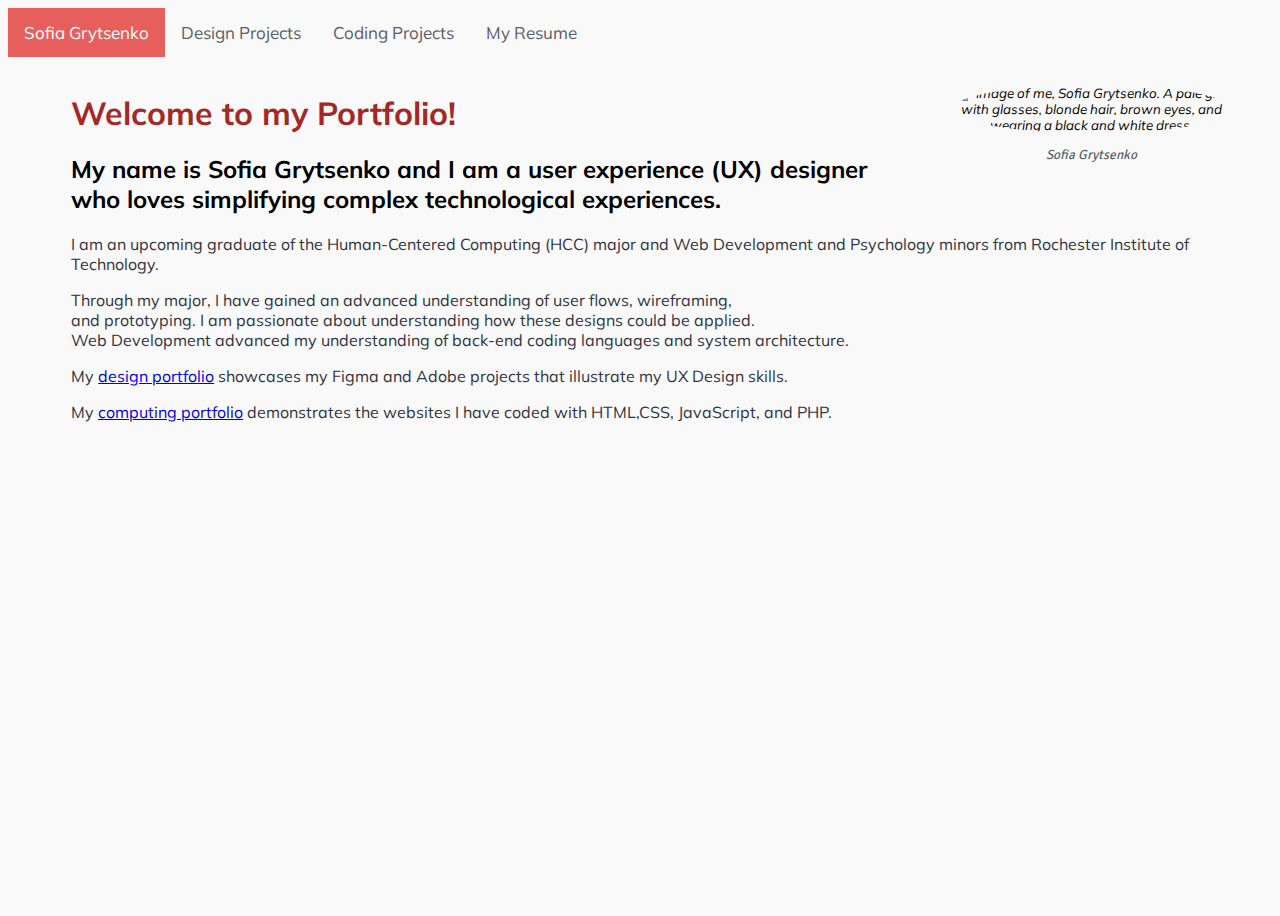
==== index.html @ a5cc324f "Add files via upload" ====
<!DOCTYPE html>
<html lang="en">
<head>
		<meta charset="UTF-8">
  	<meta http-equiv="X-UA-Compatible" content="IE=edge">
  	<meta name="viewport" content="width=device-width, initial-scale=1.0">
		<title> Sofia Grytsenko's Portfolio </title>
		<link rel="stylesheet" href="style.css">
		<link rel="preconnect" href="https://fonts.googleapis.com">
   	<link rel="preconnect" href="https://fonts.gstatic.com" crossorigin>
	  <link href="https://fonts.googleapis.com/css2?family=Fjalla+One&family=Signika+Negative&display=swap" rel="stylesheet">
		<link href="https://fonts.googleapis.com/css2?family=Mulish&display=swap" rel="stylesheet">
</head>
<body>
	<div class="topnav">
		 <a class="active" href="index.html">Sofia Grytsenko</a>
		 <a href="design.html">Design Projects</a>
		 <a href="computing.html">Coding Projects</a>
		 <a href="assets/SofiaGrytsenkoResume2022.docx.pdf">My Resume</a>
	</div>
	<div id="main">
		<div class="figure">
      <figure>
        <img title="Sofia Grytsenko" id="circlePic" class="image"
        alt="Image of me, Sofia Grytsenko. A pale girl with glasses, blonde hair, brown eyes, and wearing a black and white dress."
        src="images/sofia.jpg" width="200" height="200">
        <figcaption>Sofia Grytsenko</figcaption>
      </figure>
    </div>
    <h1>Welcome to my Portfolio!</h1>
		<h2>My name is Sofia Grytsenko and I am a user experience (UX) designer who loves simplifying complex technological experiences.</h2>
	    <p>I am an upcoming graduate of the Human-Centered Computing (HCC) major and Web Development and Psychology minors from Rochester Institute of Technology.</p>
			<p>Through my major, I have gained an advanced understanding of user flows, wireframing, <br> and prototyping. I am passionate about understanding how these designs could be applied.<br>Web Development advanced my understanding of back-end coding languages and system architecture.</p>
    <p>My <a href="design.html">design portfolio</a> showcases my Figma and Adobe projects that illustrate my UX Design skills.</p>
    <p>My <a href="computing.html">computing portfolio</a> demonstrates the websites I have coded with HTML,CSS, JavaScript, and PHP.</p>
		<div>
	</div>
	<!--	<p> I also have been developing my UX Design skills including: </p>
		<ol>
			<li>Figma</li>
			<li>Lo-fi and Hi-fi Prototypes</li>
			<li>Interaction Design</li>
			<li>Wireframing</li>
			<li>User Flows</li>
	</ol> -->
  </div>

</body>
</html>
---- style.css ----
body{
  background-color: #F9F9F9;
  font-family: 'Mulish', sans-serif;
  height: 100vh;
}

#head{
  font-size: 20px;
}

header{
  color: #540804;
  font-size: 2em;
  text-align: center;
  margin-right: 0.5em;
}

h1{
  color: #A32826;
  font-family: 'Mulish', sans-serif;
}

p{
  color: #30343F;
}

ol{
  color: #5C5D67;
}

figcaption{
  text-align: center;
  padding-top: 1em;
  color: #5C5D67;
  font-family: 'Signika Negative', sans-serif;
  max-width: 300px;
  margin: auto;
}

hr{
  height: 1px;
  background-color: black;
  border: none;
}

.menu{
  cursor: pointer;
}

div.figure {
  float: right;
  width: 30%;
  /*border: thin black solid;*/
  text-align: center;
  font-style: italic;
  font-size: smaller;
  text-indent: 0;
  min-width: 300px;
}

figure.figure{
  float:inherit;
  display: inline-block;
  position: relative;
  height: 90%;
  margin: 1% 4% 4% 1%;
  text-align: left;
  font-size: smaller;
  text-indent: 0;
  min-height: 240px;
}

.image{
  float: inherit;
  position:inherit;
  width: 70%;
  height: 70%;

}

.designImage{
  float: inherit;
  position:inherit;
  width: 100%;
  height: 100%;
}

.topnav {
  position: fixed;
  background-color: #F9F9F9;
  color: #F9F9F9;
  overflow: hidden;
  text-decoration: none;
  z-index: 1;
}

ul.topnav{
  text-decoration: none;
}
/* Style the links inside the navigation bar */
.topnav a {
  float: left;
  color: #5C5D67;
  text-align: center;
  padding: 14px 16px;
  text-decoration: none;
  font-size: 17px;
  transition: all 1s;
}

/* Change the color of links on hover */
.topnav a:hover {
  background-color: #ddd;
  color: black;
  transition: all 1s;
}

/* Add a color to the active/current link */
.topnav a.active {
  background-color: #E65F5C;
  color: white;
}


#main {
  transition: margin-left .5s;
  padding-top: 5%;
  padding-left: 5%;
}

#none{
  text-decoration: none;
}

.boxes {
    display: inline-block;
    position: relative;
    margin: 1% 4% 4% 1%;
    height: 300px;
    width: 300px;
    border-radius: 10%;
    background-color: #B0D0D3;
    transition: all 2s;

} /* boxes class; gives the boxes their shape, color, and behavior*/


.boxes:hover {
  background-color: #B0D0D3;
  cursor: pointer;
  transform: scale(1.1);
} /* code for when you hover over the boxes*/

.posterBoxes{
  display: inline-block;
  position: relative;
  margin: 3% 3% 3% 3%;
  height: 350px;
  width: 250px;
  border-radius: 10%;
  transition: all 2s;
}

.posterBoxes:hover {
  cursor: pointer;
  transform: scale(1.1);
}

.wideBoxes{
  display: inline-block;
  position: relative;
  margin: 3% 3% 3% 3%;
  height: 350px;
  width: 400px;
  border-radius: 10%;
  transition: all 2s;
}

.wideBoxes:hover {
  cursor: pointer;
  transform: scale(1.1);
}

.longBoxes{
  display: inline-block;
  position: relative;
  margin: 3% 3% 3% 3%;
  height: 250px;
  width: 400px;
  border-radius: 10%;
  transition: all 2s;
}

.longBoxes:hover {
  cursor: pointer;
  transform: scale(1.1);
}

@media only screen and (max-width: 600px) {
  .wideBoxes {
    height: 250px;
    width: 300px;
  }
  .longBoxes{
    height:auto;
    width: 300px;
  }
  .posterBoxes{
    height:250px;
    width: 150px;
  }
  .boxes{
    width: 200px;
    height: 200px;
  }
}

#circlePic
{
  border-radius: 50%;
}
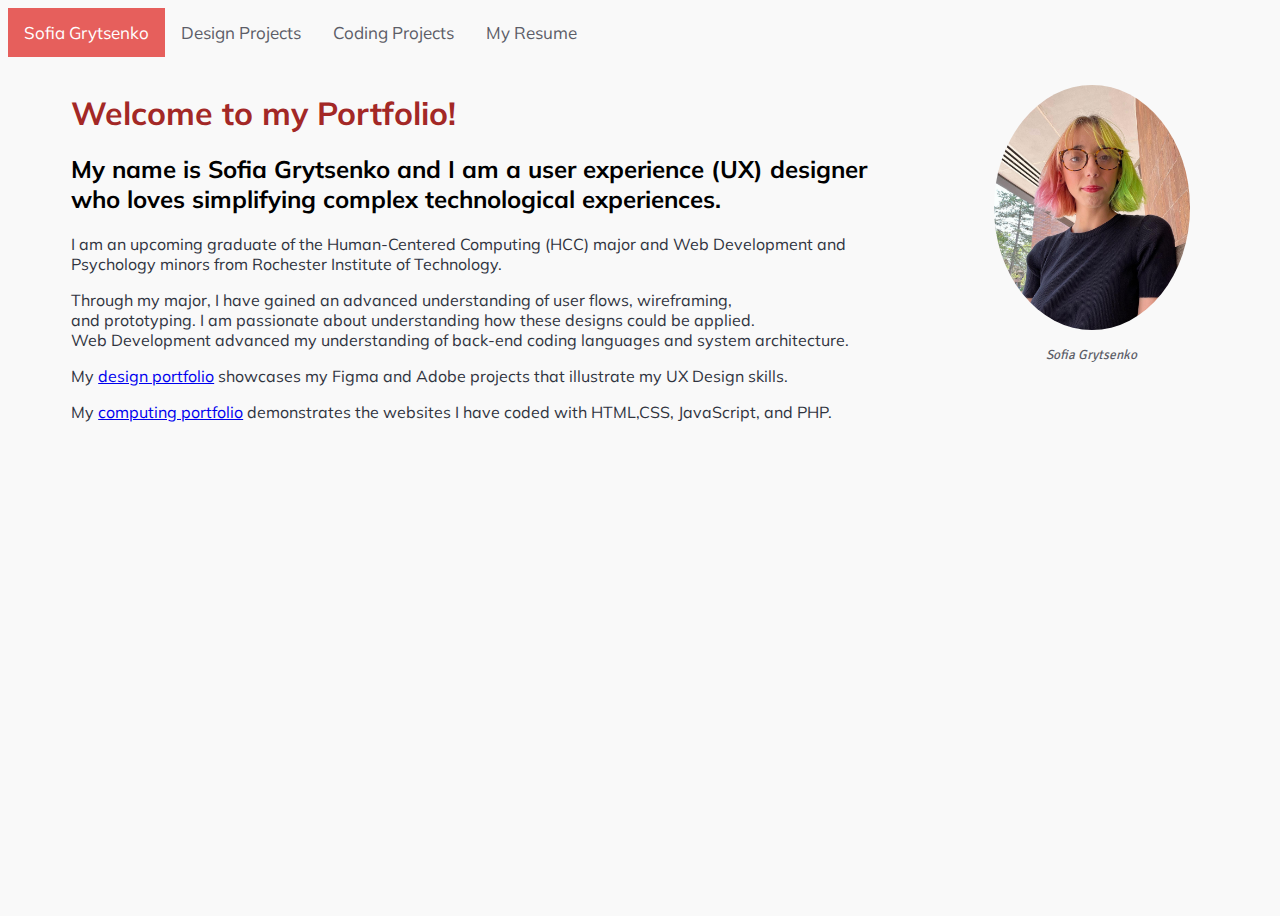
==== commit ac0564fc: "Update index.html" ====
--- a/index.html
+++ b/index.html
@@ -16,7 +16,7 @@
 		 <a class="active" href="index.html">Sofia Grytsenko</a>
 		 <a href="design.html">Design Projects</a>
 		 <a href="computing.html">Coding Projects</a>
-		 <a href="assets/SofiaGrytsenkoResume2022.docx.pdf">My Resume</a>
+		 <a href="assets/SofiaGrytsenkoResume2023.pdf">My Resume</a>
 	</div>
 	<div id="main">
 		<div class="figure">
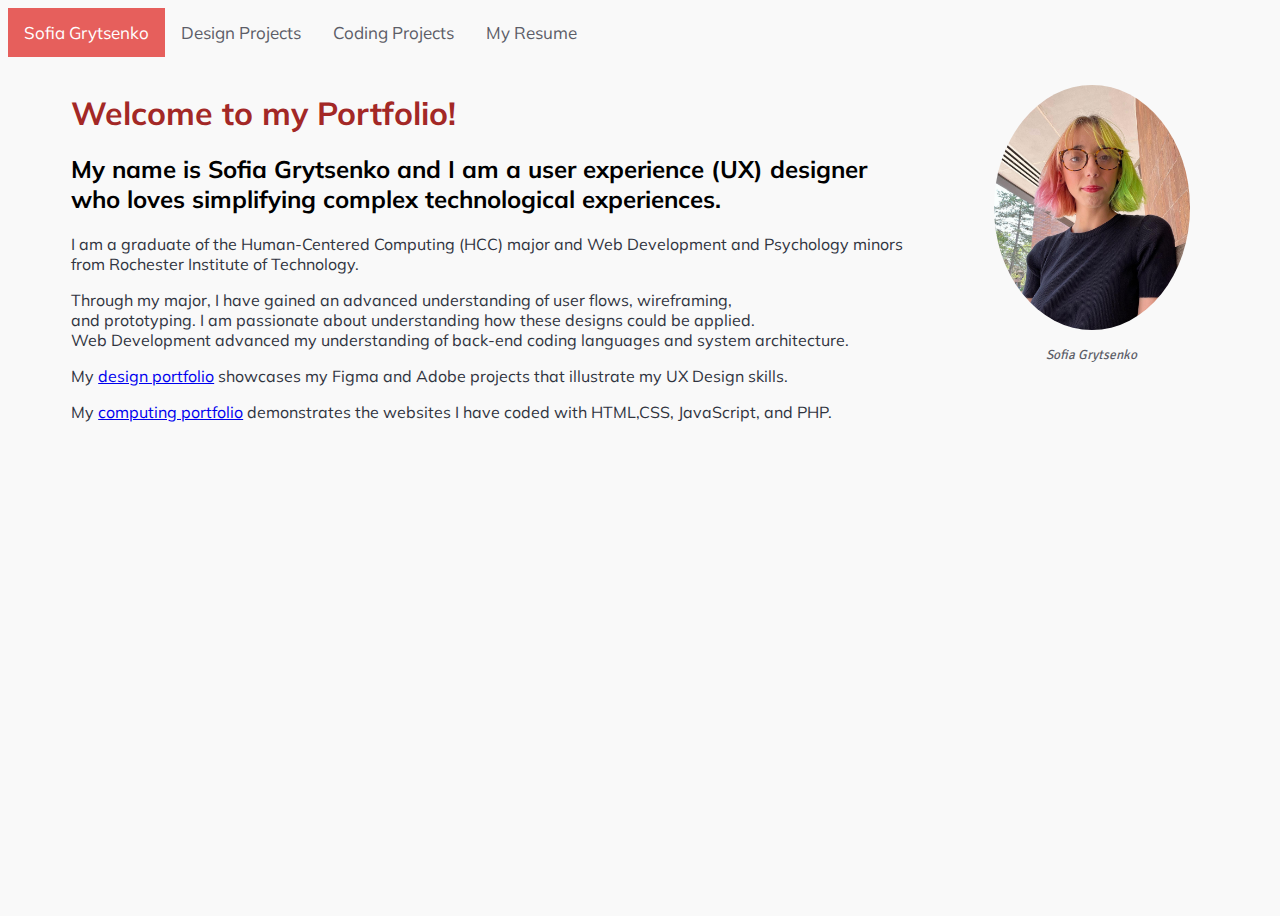
==== commit b3761862: "Update index.html" ====
--- a/index.html
+++ b/index.html
@@ -29,7 +29,7 @@
     </div>
     <h1>Welcome to my Portfolio!</h1>
 		<h2>My name is Sofia Grytsenko and I am a user experience (UX) designer who loves simplifying complex technological experiences.</h2>
-	    <p>I am an upcoming graduate of the Human-Centered Computing (HCC) major and Web Development and Psychology minors from Rochester Institute of Technology.</p>
+	    <p>I am a graduate of the Human-Centered Computing (HCC) major and Web Development and Psychology minors from Rochester Institute of Technology.</p>
 			<p>Through my major, I have gained an advanced understanding of user flows, wireframing, <br> and prototyping. I am passionate about understanding how these designs could be applied.<br>Web Development advanced my understanding of back-end coding languages and system architecture.</p>
     <p>My <a href="design.html">design portfolio</a> showcases my Figma and Adobe projects that illustrate my UX Design skills.</p>
     <p>My <a href="computing.html">computing portfolio</a> demonstrates the websites I have coded with HTML,CSS, JavaScript, and PHP.</p>
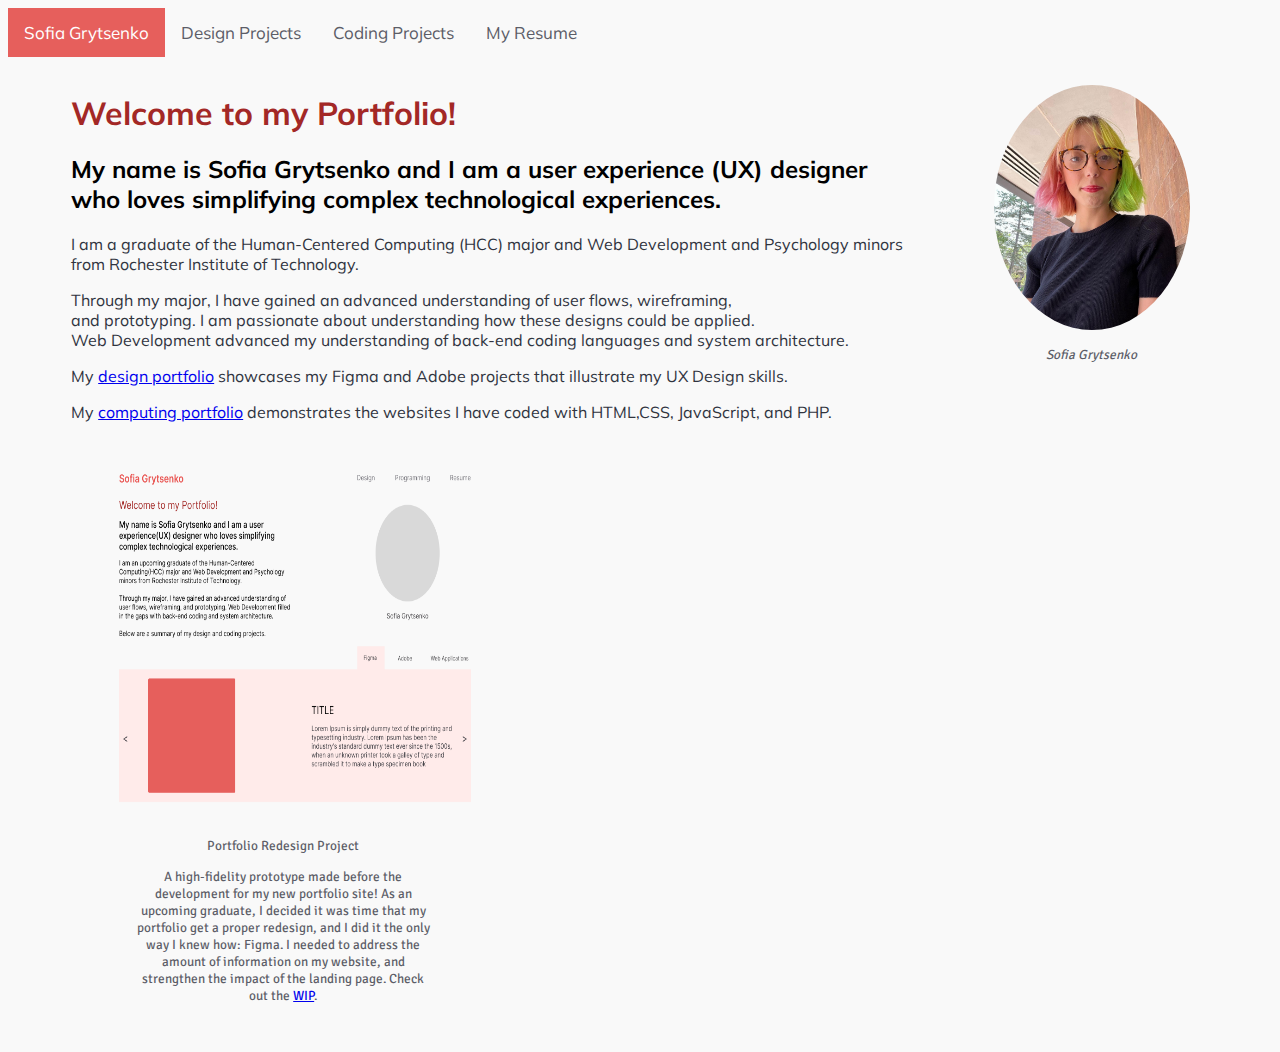
==== commit 430b0203: "Update index.html" ====
--- a/index.html
+++ b/index.html
@@ -35,6 +35,16 @@
     <p>My <a href="computing.html">computing portfolio</a> demonstrates the websites I have coded with HTML,CSS, JavaScript, and PHP.</p>
 		<div>
 	</div>
+		<figure class="figure">
+        <div class="wideBoxes">
+          <a href="https://www.figma.com/proto/51IW5ga8nFzA6aKS6udYA0/Portfolio-Prototype?node-id=25-14&scaling=scale-down&page-id=6%3A15&starting-point-node-id=25%3A14" target="_blank"> <img title="Portfolio Redesign Project" class="designImage"
+          alt="Portfolio Redesign Project"
+          src="images/Homepage.png"> </a>
+        </div>
+        <figcaption>Portfolio Redesign Project</figcaption>
+				<figcaption>A high-fidelity prototype made before the development for my new portfolio site! As an upcoming graduate, I decided it was time that my portfolio get a proper redesign, and I did it the only way I knew how: Figma. I needed to address the amount of information on my website, and strengthen the impact of the landing page. Check out the <a href="../WIPportfolio/index.html">WIP</a>.</figcaption>
+			</figure>
+
 	<!--	<p> I also have been developing my UX Design skills including: </p>
 		<ol>
 			<li>Figma</li>
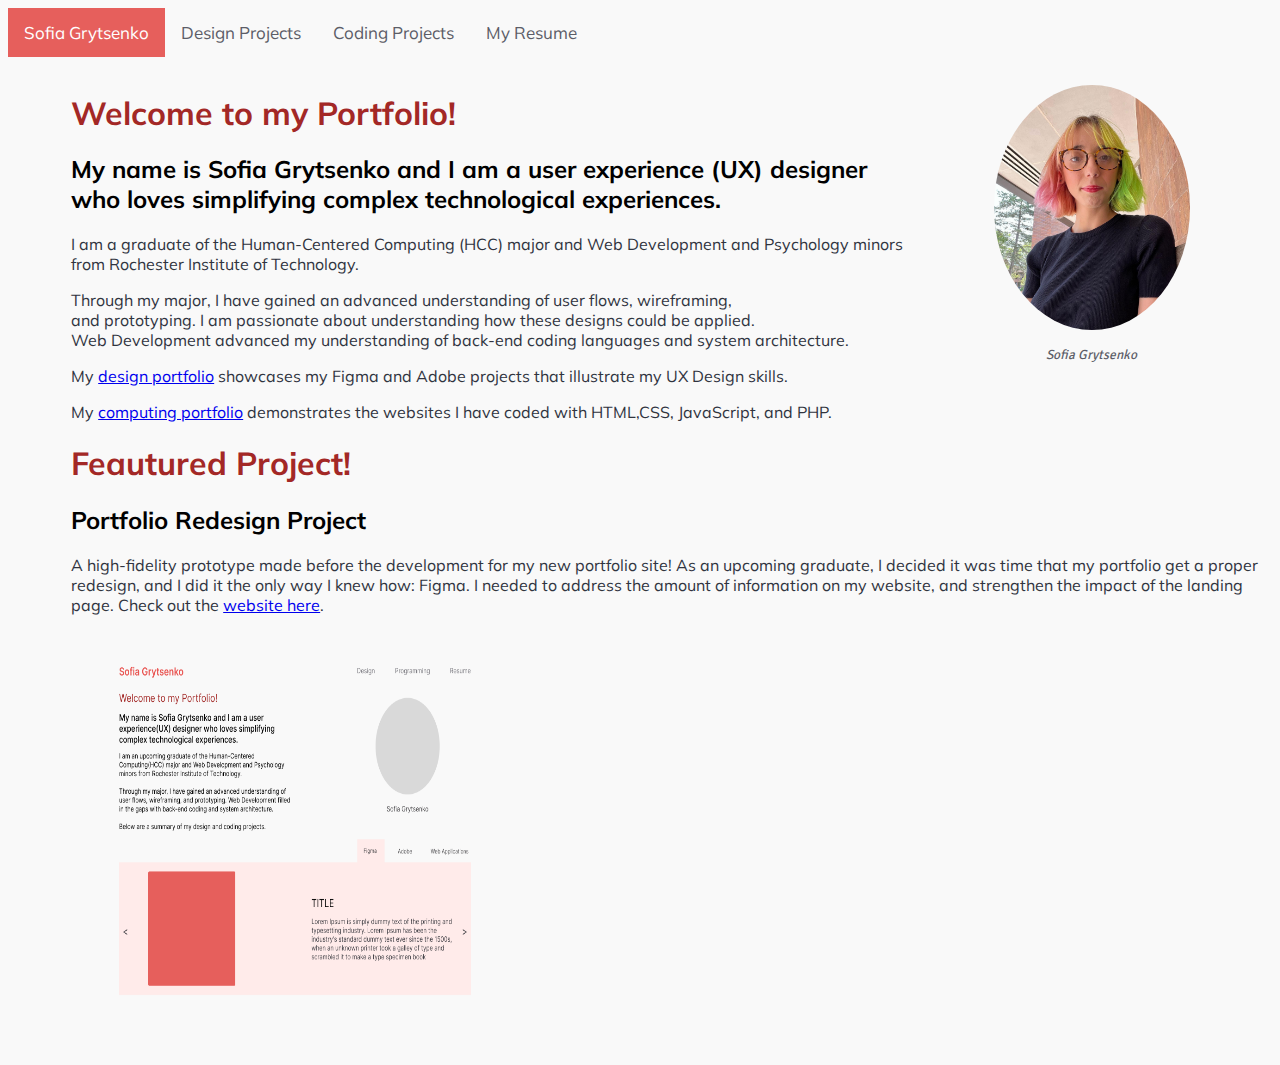
==== commit 8286b5d4: "Update index.html" ====
--- a/index.html
+++ b/index.html
@@ -35,15 +35,17 @@
     <p>My <a href="computing.html">computing portfolio</a> demonstrates the websites I have coded with HTML,CSS, JavaScript, and PHP.</p>
 		<div>
 	</div>
+		<h1>Feautured Project!</h1>
+		<h2>Portfolio Redesign Project</h2>
+		<p>A high-fidelity prototype made before the development for my new portfolio site! As an upcoming graduate, I decided it was time that my portfolio get a proper redesign, and I did it the only way I knew how: Figma. I needed to address the amount of information on my website, and strengthen the impact of the landing page. Check out the <a href="https://people.rit.edu/sdg3149/WIPportfolio/index.html">website here</a>.</p>
+
 		<figure class="figure">
         <div class="wideBoxes">
           <a href="https://www.figma.com/proto/51IW5ga8nFzA6aKS6udYA0/Portfolio-Prototype?node-id=25-14&scaling=scale-down&page-id=6%3A15&starting-point-node-id=25%3A14" target="_blank"> <img title="Portfolio Redesign Project" class="designImage"
           alt="Portfolio Redesign Project"
           src="images/Homepage.png"> </a>
         </div>
-        <figcaption>Portfolio Redesign Project</figcaption>
-				<figcaption>A high-fidelity prototype made before the development for my new portfolio site! As an upcoming graduate, I decided it was time that my portfolio get a proper redesign, and I did it the only way I knew how: Figma. I needed to address the amount of information on my website, and strengthen the impact of the landing page. Check out the <a href="../WIPportfolio/index.html">WIP</a>.</figcaption>
-			</figure>
+        </figure>
 
 	<!--	<p> I also have been developing my UX Design skills including: </p>
 		<ol>
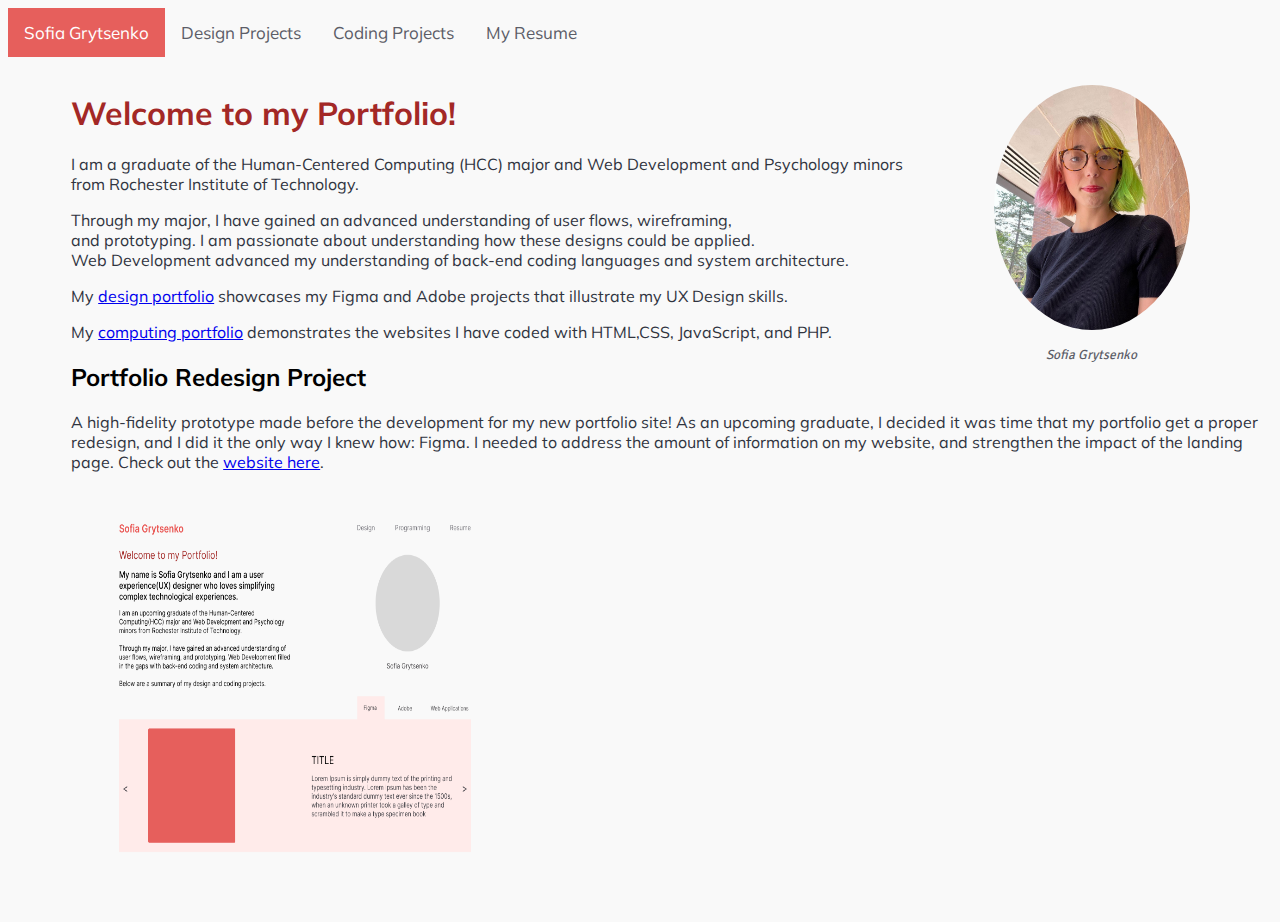
==== commit 73401624: "Update index.html" ====
--- a/index.html
+++ b/index.html
@@ -28,14 +28,12 @@
       </figure>
     </div>
     <h1>Welcome to my Portfolio!</h1>
-		<h2>My name is Sofia Grytsenko and I am a user experience (UX) designer who loves simplifying complex technological experiences.</h2>
 	    <p>I am a graduate of the Human-Centered Computing (HCC) major and Web Development and Psychology minors from Rochester Institute of Technology.</p>
 			<p>Through my major, I have gained an advanced understanding of user flows, wireframing, <br> and prototyping. I am passionate about understanding how these designs could be applied.<br>Web Development advanced my understanding of back-end coding languages and system architecture.</p>
     <p>My <a href="design.html">design portfolio</a> showcases my Figma and Adobe projects that illustrate my UX Design skills.</p>
     <p>My <a href="computing.html">computing portfolio</a> demonstrates the websites I have coded with HTML,CSS, JavaScript, and PHP.</p>
 		<div>
 	</div>
-		<h1>Feautured Project!</h1>
 		<h2>Portfolio Redesign Project</h2>
 		<p>A high-fidelity prototype made before the development for my new portfolio site! As an upcoming graduate, I decided it was time that my portfolio get a proper redesign, and I did it the only way I knew how: Figma. I needed to address the amount of information on my website, and strengthen the impact of the landing page. Check out the <a href="https://people.rit.edu/sdg3149/WIPportfolio/index.html">website here</a>.</p>
 
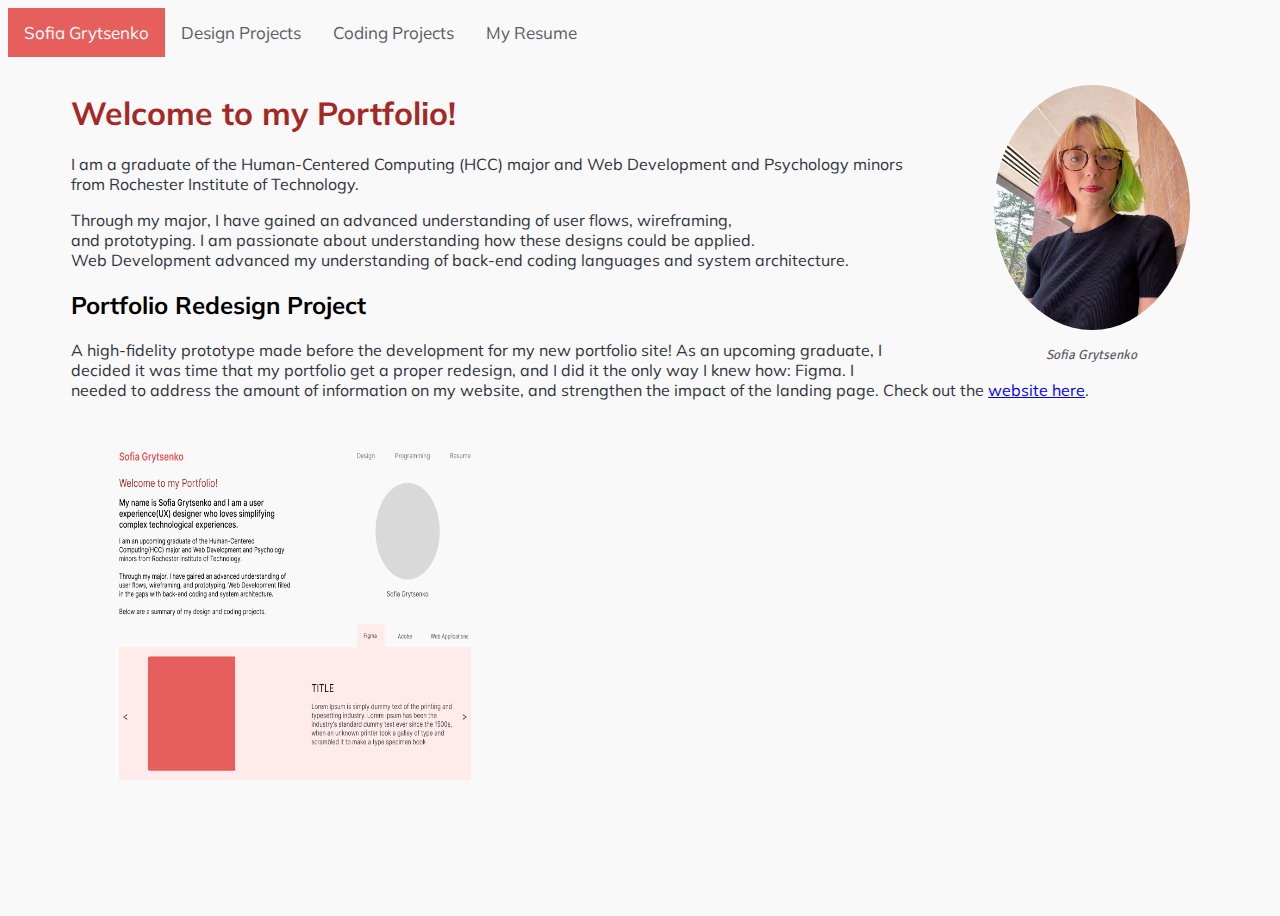
==== commit b226603b: "Update index.html" ====
--- a/index.html
+++ b/index.html
@@ -30,8 +30,6 @@
     <h1>Welcome to my Portfolio!</h1>
 	    <p>I am a graduate of the Human-Centered Computing (HCC) major and Web Development and Psychology minors from Rochester Institute of Technology.</p>
 			<p>Through my major, I have gained an advanced understanding of user flows, wireframing, <br> and prototyping. I am passionate about understanding how these designs could be applied.<br>Web Development advanced my understanding of back-end coding languages and system architecture.</p>
-    <p>My <a href="design.html">design portfolio</a> showcases my Figma and Adobe projects that illustrate my UX Design skills.</p>
-    <p>My <a href="computing.html">computing portfolio</a> demonstrates the websites I have coded with HTML,CSS, JavaScript, and PHP.</p>
 		<div>
 	</div>
 		<h2>Portfolio Redesign Project</h2>
